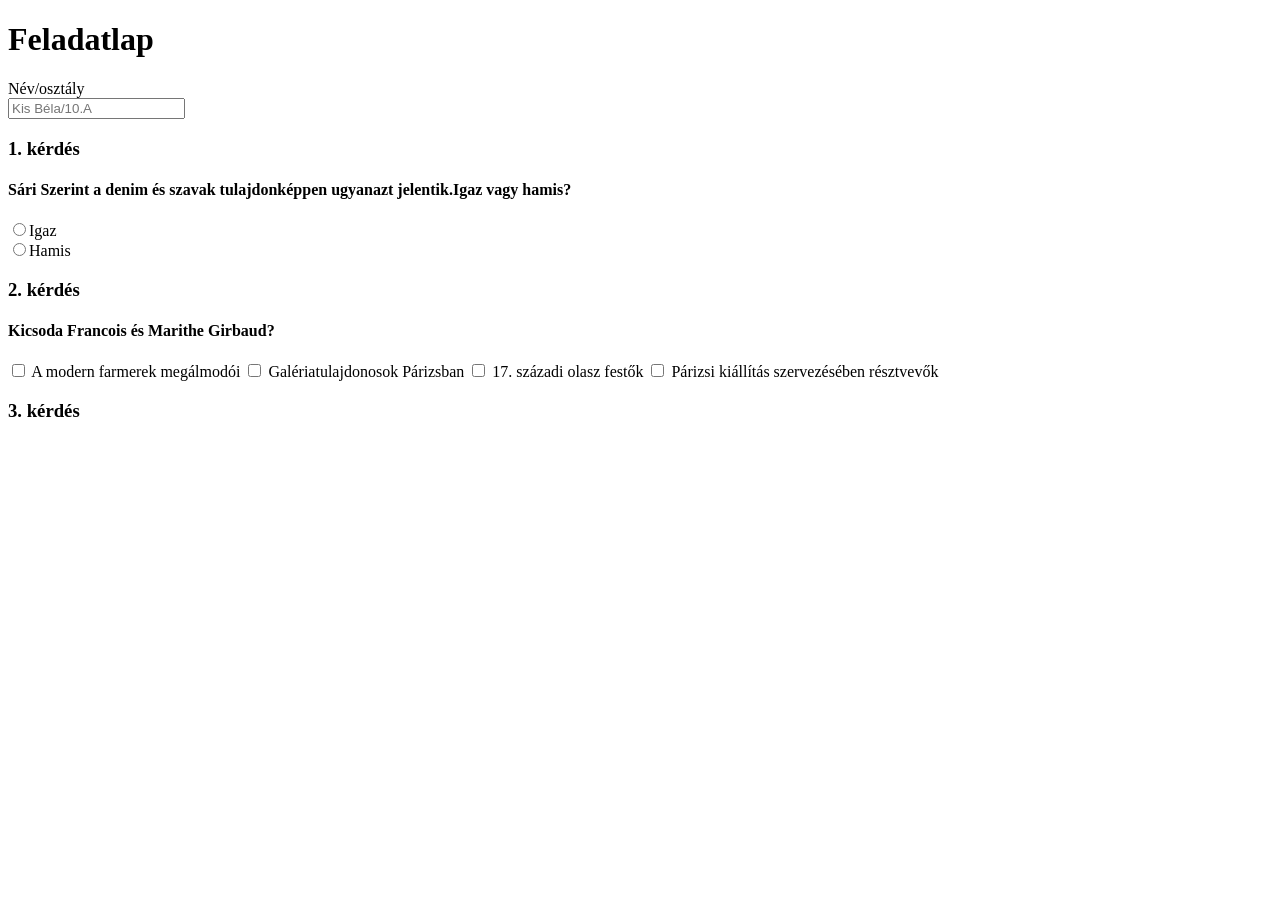
==== feladatlap.html @ 808bda28 "form added" ====
<!DOCTYPE html>
<html lang="hu">
<head>
    <meta charset="UTF-8">
    <meta name="viewport" content="width=device-width, initial-scale=1.0">
    <title>Feladatlap</title>
</head>
<body>
    <h1>Feladatlap</h1>
    <form action="" method="get">
        <label for="nev">Név/osztály</label> <br>
        <input type="text" required placeholder="Kis Béla/10.A" name="nev"> <br>

        <h3>1. kérdés</h3> 
        <h4>Sári Szerint a denim és szavak tulajdonképpen ugyanazt jelentik.Igaz vagy hamis?</h4>
        <input type="radio" name="igaz"><label for="igaz">Igaz</label>  <br>
        <input type="radio" name="hamis"><label for="hamis">Hamis</label> 

        <h3>2. kérdés</h3>

        <h4>Kicsoda Francois és Marithe Girbaud?</h4>

        <input type="checkbox"> <label for="">A modern farmerek megálmodói</label>
        <input type="checkbox"> <label for="">Galériatulajdonosok Párizsban</label>
        <input type="checkbox" name="" id=""> <label for="">17. századi olasz festők</label>
        <input type="checkbox" name="" id=""> <label for="">Párizsi kiállítás szervezésében résztvevők</label>

        <h3>3. kérdés</h3>
        

       


    </form>
</body>
</html>
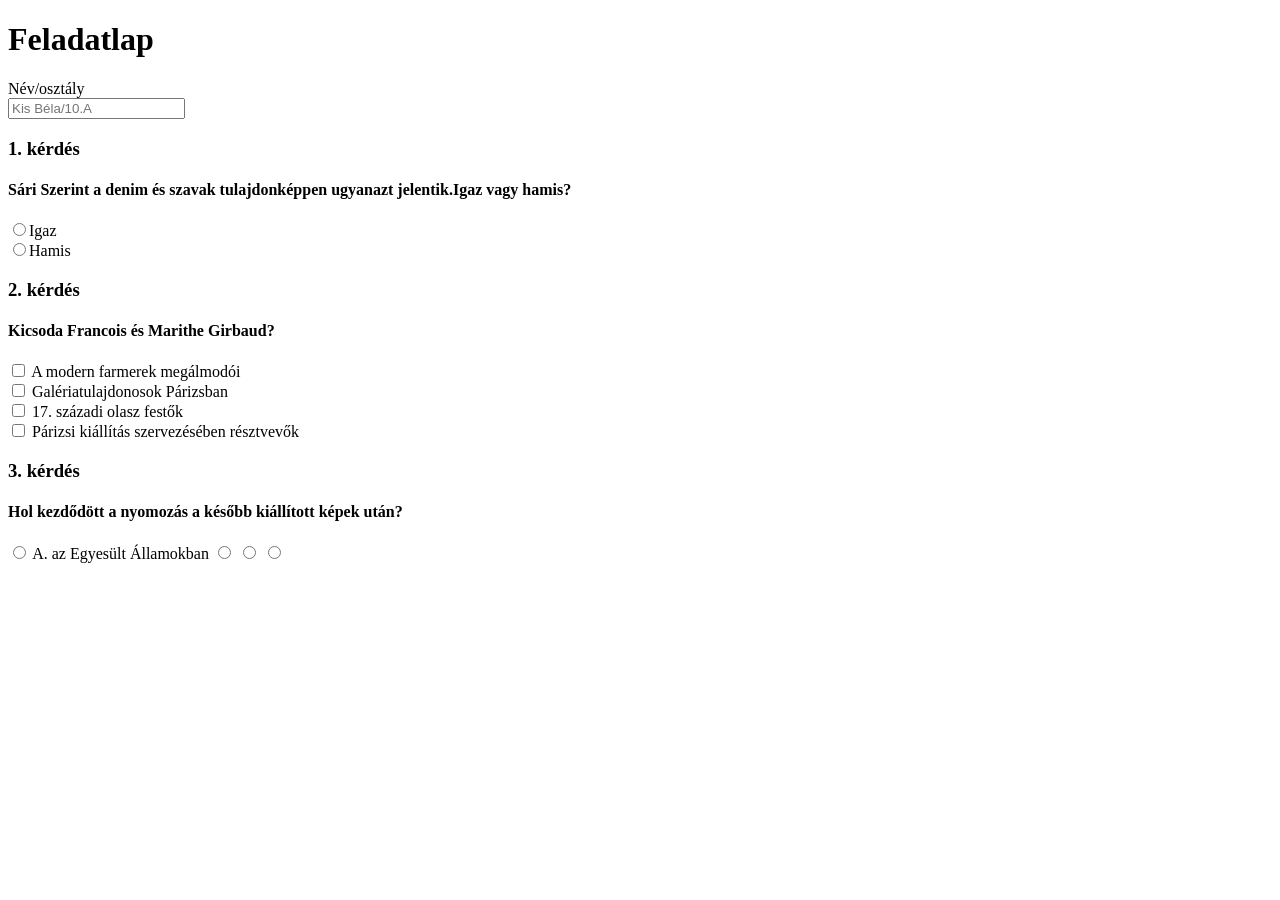
==== commit f00c6401: "feladatlap igen" ====
--- a/feladatlap.html
+++ b/feladatlap.html
@@ -13,19 +13,27 @@
 
         <h3>1. kérdés</h3> 
         <h4>Sári Szerint a denim és szavak tulajdonképpen ugyanazt jelentik.Igaz vagy hamis?</h4>
-        <input type="radio" name="igaz"><label for="igaz">Igaz</label>  <br>
-        <input type="radio" name="hamis"><label for="hamis">Hamis</label> 
+        <input type="radio" name="dontes" id="igaz"><label for="igaz">Igaz</label>  <br>
+        <input type="radio" name="dontes" id="hamis"><label for="hamis">Hamis</label> 
 
         <h3>2. kérdés</h3>
 
         <h4>Kicsoda Francois és Marithe Girbaud?</h4>
 
-        <input type="checkbox"> <label for="">A modern farmerek megálmodói</label>
-        <input type="checkbox"> <label for="">Galériatulajdonosok Párizsban</label>
-        <input type="checkbox" name="" id=""> <label for="">17. századi olasz festők</label>
-        <input type="checkbox" name="" id=""> <label for="">Párizsi kiállítás szervezésében résztvevők</label>
+        <input type="checkbox" name="" id="modern"> <label for="moderm">A modern farmerek megálmodói</label> <br>
+        <input type="checkbox" name="" id="parizs"> <label for="parizs">Galériatulajdonosok Párizsban</label> <br>
+        <input type="checkbox" name="" id="olasz"> <label for="olasz">17. századi olasz festők</label> <br>
+        <input type="checkbox" name="" id="kiallitas"> <label for="kiallitas">Párizsi kiállítás szervezésében résztvevők</label>
 
         <h3>3. kérdés</h3>
+
+        <h4>Hol kezdődött a nyomozás a később kiállított képek után?</h4>
+
+        <input type="radio" name="hol" id="usa"> <label for="usa">A. az Egyesült Államokban</label>
+        <input type="radio" name="hol" id="">
+        <input type="radio" name="hol" id="">
+        <input type="radio" name="hol" id="">
+
         
 
        
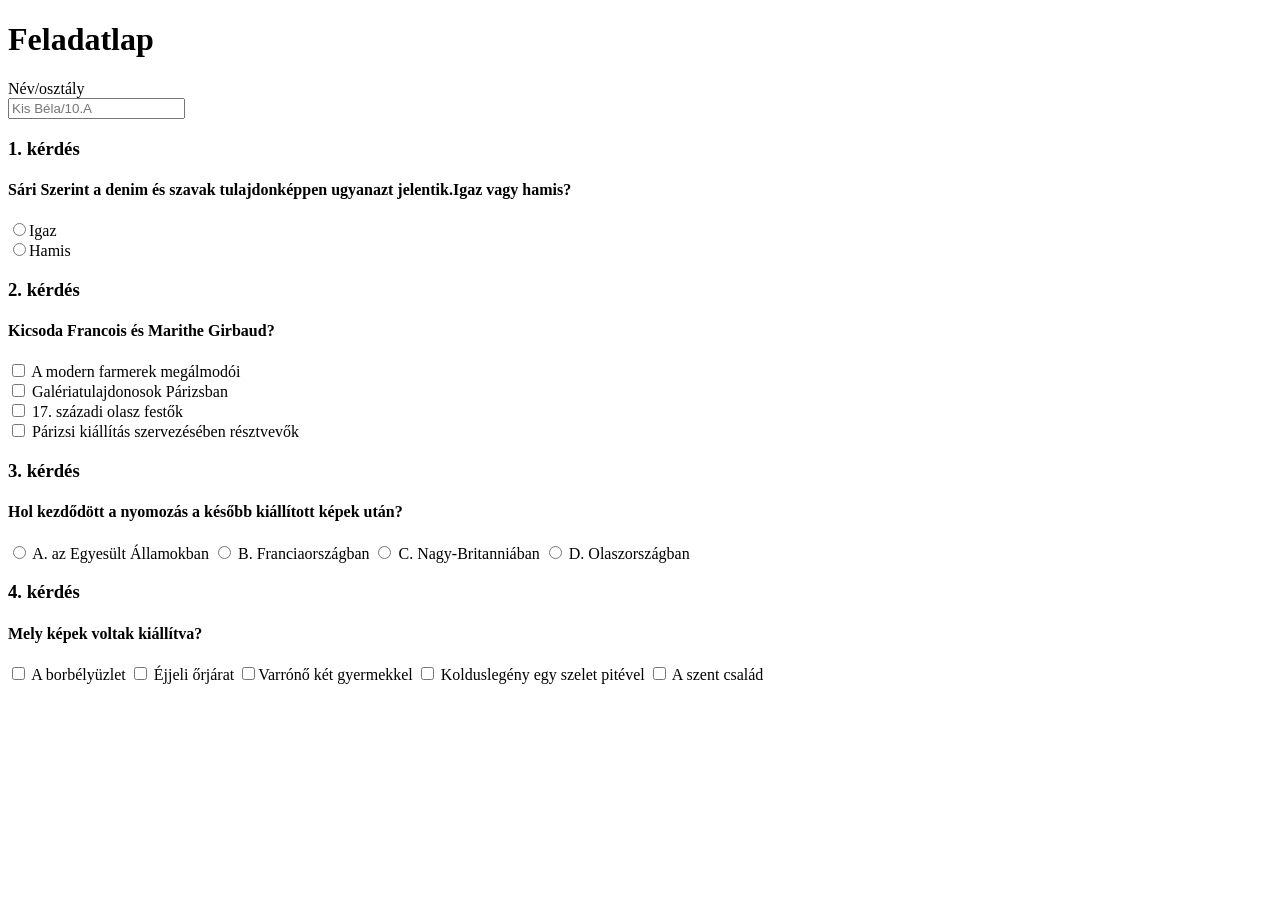
==== commit 6679791f: "Update feladatlap.html" ====
--- a/feladatlap.html
+++ b/feladatlap.html
@@ -20,9 +20,9 @@
 
         <h4>Kicsoda Francois és Marithe Girbaud?</h4>
 
-        <input type="checkbox" name="" id="modern"> <label for="moderm">A modern farmerek megálmodói</label> <br>
+        <input type="checkbox" name="" id="modern"> <label for="modern">A modern farmerek megálmodói</label> <br>
         <input type="checkbox" name="" id="parizs"> <label for="parizs">Galériatulajdonosok Párizsban</label> <br>
-        <input type="checkbox" name="" id="olasz"> <label for="olasz">17. századi olasz festők</label> <br>
+        <input type="checkbox" name="" id="festok"> <label for="festok">17. századi olasz festők</label> <br>
         <input type="checkbox" name="" id="kiallitas"> <label for="kiallitas">Párizsi kiállítás szervezésében résztvevők</label>
 
         <h3>3. kérdés</h3>
@@ -30,13 +30,19 @@
         <h4>Hol kezdődött a nyomozás a később kiállított képek után?</h4>
 
         <input type="radio" name="hol" id="usa"> <label for="usa">A. az Egyesült Államokban</label>
-        <input type="radio" name="hol" id="">
-        <input type="radio" name="hol" id="">
-        <input type="radio" name="hol" id="">
+        <input type="radio" name="hol" id="francia"> <label for="francia">B. Franciaországban</label>
+        <input type="radio" name="hol" id="britt"> <label for="britt">C. Nagy-Britanniában</label>
+        <input type="radio" name="hol" id="olasz"> <label for="olasz">D. Olaszországban</label>
 
-        
+        <h3>4. kérdés</h3>
 
-       
+        <h4>Mely képek voltak kiállítva?</h4>
+
+        <input type="checkbox" name="" id="borbely"> <label for="borbely">A borbélyüzlet</label>
+        <input type="checkbox" name="" id="ejjeli"> <label for="ejjeli">Éjjeli őrjárat</label>       
+        <input type="checkbox" name="" id="varrono"><label for="varrono">Varrónő két gyermekkel</label>
+        <input type="checkbox" name="" id="koldus"> <label for="koldus">Kolduslegény egy szelet pitével</label>
+        <input type="checkbox" name="" id="szent"> <label for="szent">A szent család</label>
 
 
     </form>
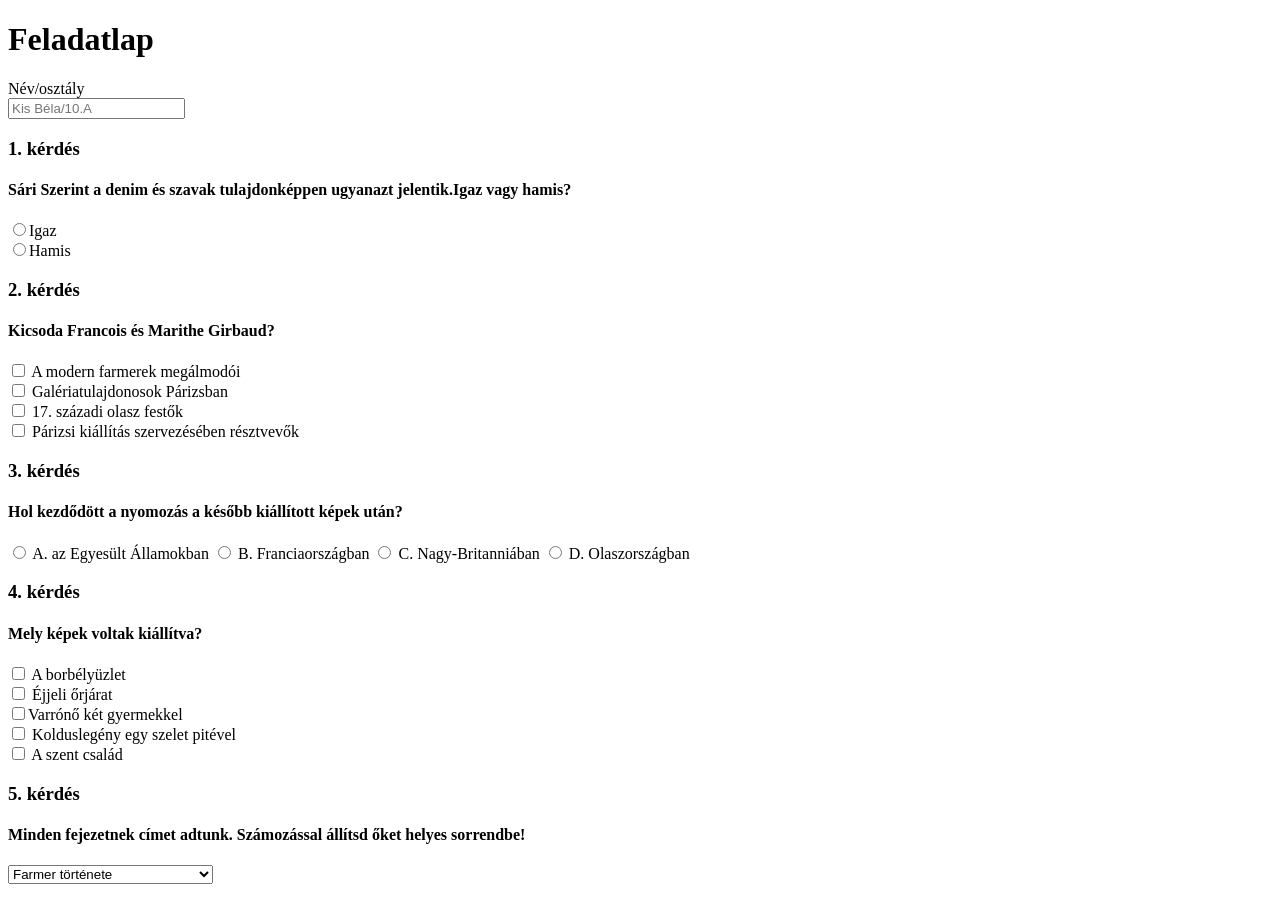
==== commit 39ab211f: "Update feladatlap.html" ====
--- a/feladatlap.html
+++ b/feladatlap.html
@@ -38,11 +38,23 @@
 
         <h4>Mely képek voltak kiállítva?</h4>
 
-        <input type="checkbox" name="" id="borbely"> <label for="borbely">A borbélyüzlet</label>
-        <input type="checkbox" name="" id="ejjeli"> <label for="ejjeli">Éjjeli őrjárat</label>       
-        <input type="checkbox" name="" id="varrono"><label for="varrono">Varrónő két gyermekkel</label>
-        <input type="checkbox" name="" id="koldus"> <label for="koldus">Kolduslegény egy szelet pitével</label>
+        <input type="checkbox" name="" id="borbely"> <label for="borbely">A borbélyüzlet</label> <br >
+        <input type="checkbox" name="" id="ejjeli"> <label for="ejjeli">Éjjeli őrjárat</label>       <br>
+        <input type="checkbox" name="" id="varrono"><label for="varrono">Varrónő két gyermekkel</label> <br>
+        <input type="checkbox" name="" id="koldus"> <label for="koldus">Kolduslegény egy szelet pitével</label> <br>
         <input type="checkbox" name="" id="szent"> <label for="szent">A szent család</label>
+
+        <h3>5. kérdés</h3>
+
+        <h4>Minden fejezetnek címet adtunk. Számozással állítsd őket helyes sorrendbe!</h4>
+
+        <select name="" id="">
+            <option value="">Farmer története</option>
+            <option value="">A párizsi galéria</option>
+            <option value="">Olaszország 2006</option>
+            <option value="">Koptatott és a rugalmas farmer</option>
+            <option value=""></option>
+        </select>
 
 
     </form>
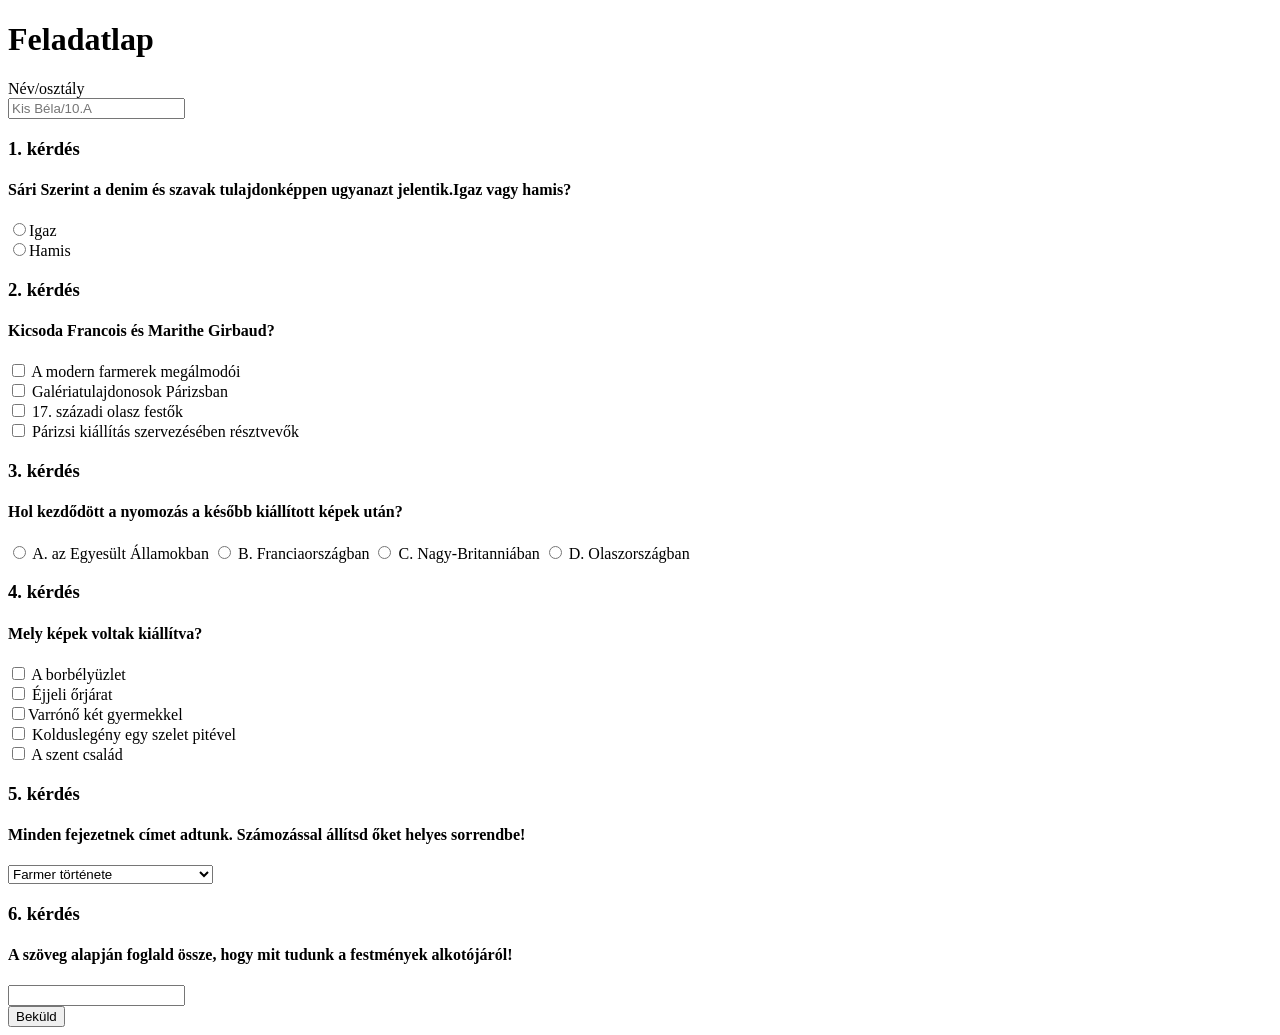
==== commit 5eb4feff: "Update feladatlap.html" ====
--- a/feladatlap.html
+++ b/feladatlap.html
@@ -49,13 +49,18 @@
         <h4>Minden fejezetnek címet adtunk. Számozással állítsd őket helyes sorrendbe!</h4>
 
         <select name="" id="">
-            <option value="">Farmer története</option>
-            <option value="">A párizsi galéria</option>
-            <option value="">Olaszország 2006</option>
-            <option value="">Koptatott és a rugalmas farmer</option>
-            <option value=""></option>
+            <option value="" name="farmer" >Farmer története</option>
+            <option value="" name="galeria">A párizsi galéria</option>
+            <option value="" name="2006">Olaszország 2006</option>
+            <option value="" name="Koptatott">Koptatott és a rugalmas farmer</option>
         </select>
 
+        <h3>6. kérdés</h3>
+
+        <h4>A szöveg alapján foglald össze, hogy mit tudunk a festmények alkotójáról!</h4>
+        <input type="textarea" rows="5" cols="30" /> <br>
+
+        <input type="submit" value="Beküld">
 
     </form>
 </body>
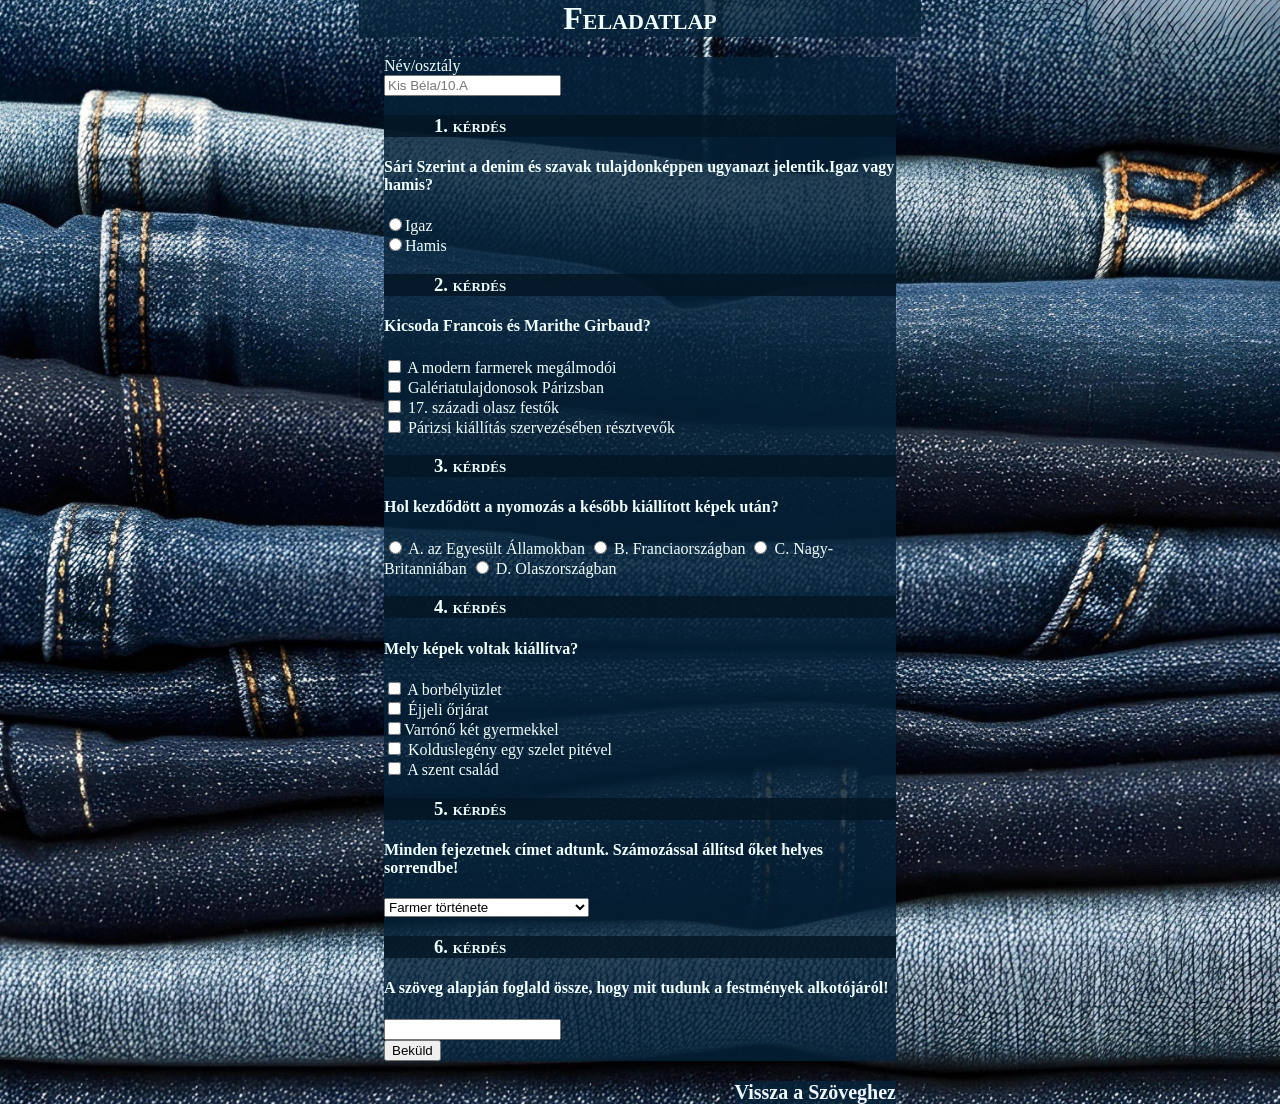
==== commit bdca19c1: "KESZVAN" ====
--- a/feladatlap.html
+++ b/feladatlap.html
@@ -4,6 +4,7 @@
     <meta charset="UTF-8">
     <meta name="viewport" content="width=device-width, initial-scale=1.0">
     <title>Feladatlap</title>
+    <link rel="stylesheet" href="kviz.css">
 </head>
 <body>
     <h1>Feladatlap</h1>
@@ -62,6 +63,7 @@
 
         <input type="submit" value="Beküld">
 
+        <br><a href="index.html">Vissza a Szöveghez</a>
     </form>
 </body>
 </html>
--- a/kviz.css
+++ b/kviz.css
@@ -0,0 +1,54 @@
+body{
+    background-image: url(marianna_25-jeans-9578775.jpg);
+    background-repeat: no-repeat;
+    background-position: center;
+    background-size: cover;
+    width: 80%;
+    margin: auto;
+    color: azure;
+}
+
+h1{
+    text-align: center;
+    padding: 0px 25px;
+    margin: 15px ;
+    font-variant: small-caps;
+    color: azure;
+    background-color: rgba(5, 34, 58, 0.822);
+    width: 50%;
+    margin: auto;
+    margin-bottom: 20px;
+}
+
+a{
+    font-weight: bold;
+    color: aliceblue;
+    text-decoration: none;
+    font-size: 20px;
+    float: right;
+    background-color: rgba(5, 34, 58, 0.822);
+    margin-top: 20px;
+}
+
+a:hover{
+    font-weight: bold;
+    color: rgb(147, 194, 186);
+    text-decoration: none;
+    
+}
+
+h3{
+    text-indent: 50px;
+    font-variant: small-caps;
+    color: azure;
+    background-color: rgba(3, 21, 36, 0.822);
+    
+}
+
+form{
+    
+    background-color: rgba(5, 34, 58, 0.822); 
+    width: 50%;
+    margin: auto;
+    
+}
